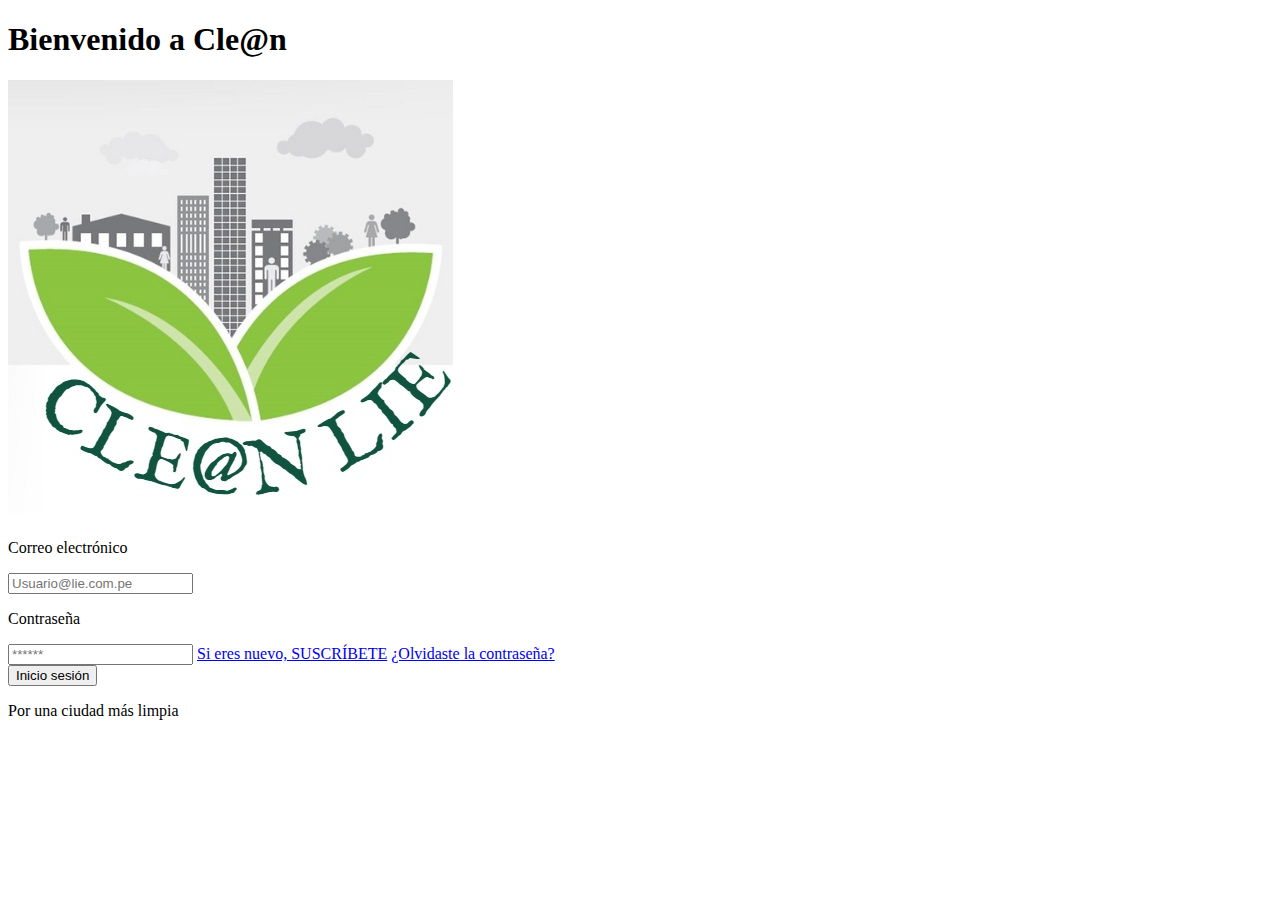
==== Login.html @ 0a5aeb65 "Version_1" ====
<!DOCTYPE html>
<html lang="en">
<head>
    <meta charset="UTF-8">
    <meta name="viewport" content="width=device-width, inicial-scale=1.0">
    <meta name="keywords" content="HTML,CSS,JS">
    <title>Cle@n by LIE</title>
    <link rel="stylesheet" href="css/estilo1.css">
    <link rel="stylesheet" href="IMAGES/logo.jpg">
   
</head>
<body >
   
    <form>
        <h1 class="title">Bienvenido a Cle@n</h1>
        <img src="IMAGES/logo.jpg" class="logoclean">
        
        <label>
            <i class="f-user"></i>
            <p>Correo electrónico</p>
            <input placeholder="Usuario@lie.com.pe" type="text" id="usuario">
        </label>
        <label>
            <p>Contraseña</p>
            <i class="f-clave"></i>
            <input placeholder="******" type="password" id="password">
        </label>
        <tr>
        <a href="Registro.html" class="link"> Si eres nuevo, SUSCRÍBETE</a>
        <a href="#" class="link"> ¿Olvidaste la contraseña?</a>
        <br>
        <button id="button" onclick="loguear()">Inicio sesión</button>
        <br>
        <p>Por una ciudad más limpia</p>
    </form>
    <script src="js/login.js"></script>
</body>
</html>
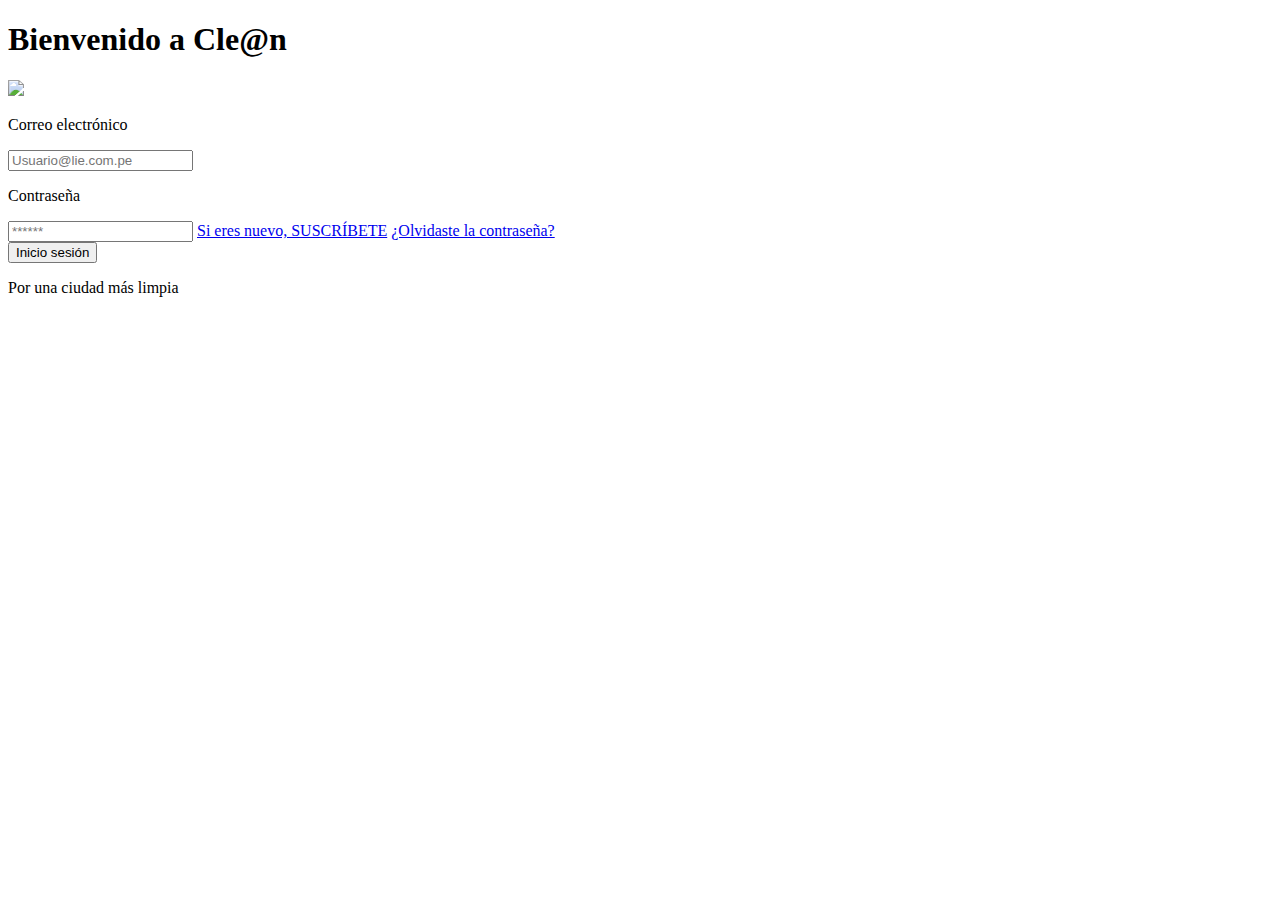
==== commit a5f4a3b5: "Version_2" ====
--- a/Login.html
+++ b/Login.html
@@ -5,15 +5,15 @@
     <meta name="viewport" content="width=device-width, inicial-scale=1.0">
     <meta name="keywords" content="HTML,CSS,JS">
     <title>Cle@n by LIE</title>
-    <link rel="stylesheet" href="css/estilo1.css">
-    <link rel="stylesheet" href="IMAGES/logo.jpg">
+    <link rel="stylesheet" href="../Recolectores/CSS/Estilo1.css">
+    <link rel="stylesheet" href="../Recolectores/IMAGES/logo.jpg">
    
 </head>
 <body >
    
     <form>
         <h1 class="title">Bienvenido a Cle@n</h1>
-        <img src="IMAGES/logo.jpg" class="logoclean">
+        <img src="../Recolectores/IMAGES/logo.jpg" class="logoclean">
         
         <label>
             <i class="f-user"></i>
@@ -26,13 +26,13 @@
             <input placeholder="******" type="password" id="password">
         </label>
         <tr>
-        <a href="Registro.html" class="link"> Si eres nuevo, SUSCRÍBETE</a>
+        <a href="../Registro.html" class="link"> Si eres nuevo, SUSCRÍBETE</a>
         <a href="#" class="link"> ¿Olvidaste la contraseña?</a>
         <br>
         <button id="button" onclick="loguear()">Inicio sesión</button>
         <br>
         <p>Por una ciudad más limpia</p>
     </form>
-    <script src="js/login.js"></script>
-</body>
+    <script src="../Recolectores/JS/Login.js"></script>
+</body> 
 </html>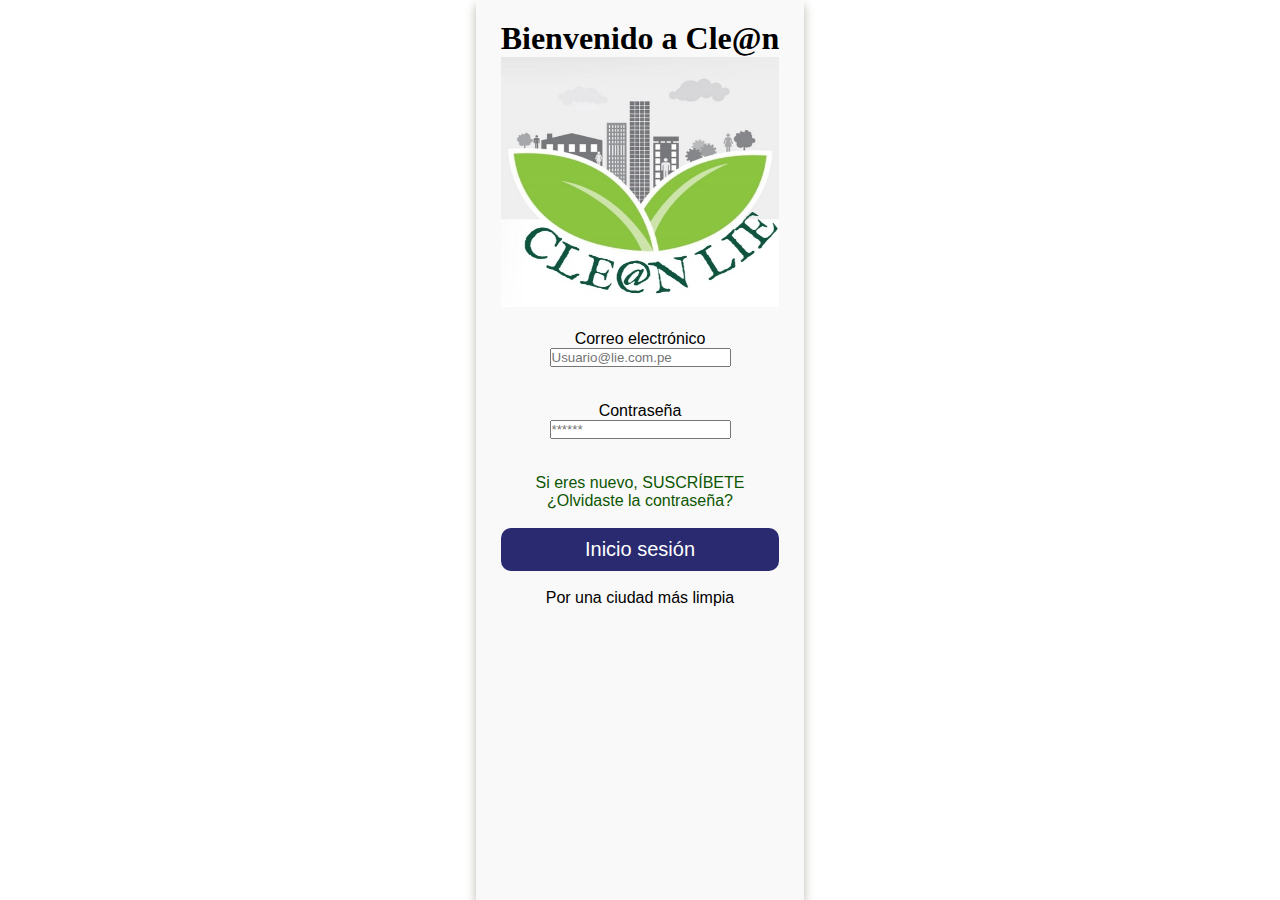
==== commit e83fdf3f: "Aport" ====
--- a/Login.html
+++ b/Login.html
@@ -2,37 +2,35 @@
 <html lang="en">
 <head>
     <meta charset="UTF-8">
-    <meta name="viewport" content="width=device-width, inicial-scale=1.0">
+    <meta name="viewport" content="width=device-width, initial-scale=1.0">
     <meta name="keywords" content="HTML,CSS,JS">
     <title>Cle@n by LIE</title>
-    <link rel="stylesheet" href="../Recolectores/CSS/Estilo1.css">
-    <link rel="stylesheet" href="../Recolectores/IMAGES/logo.jpg">
-   
+    <link rel="stylesheet" href="./CSS/Estilo1.css">
 </head>
-<body >
-   
-    <form>
+<body>
+    <form onsubmit="return false;">
         <h1 class="title">Bienvenido a Cle@n</h1>
-        <img src="../Recolectores/IMAGES/logo.jpg" class="logoclean">
+        <img src="./IMAGES/logo.jpg" class="logoclean" alt="Logo Cle@n">
         
         <label>
             <i class="f-user"></i>
             <p>Correo electrónico</p>
-            <input placeholder="Usuario@lie.com.pe" type="text" id="usuario">
+            <input placeholder="Usuario@lie.com.pe" type="text" id="usuario" required>
         </label>
         <label>
             <p>Contraseña</p>
             <i class="f-clave"></i>
-            <input placeholder="******" type="password" id="password">
+            <input placeholder="******" type="password" id="password" required>
         </label>
         <tr>
-        <a href="../Registro.html" class="link"> Si eres nuevo, SUSCRÍBETE</a>
-        <a href="#" class="link"> ¿Olvidaste la contraseña?</a>
-        <br>
-        <button id="button" onclick="loguear()">Inicio sesión</button>
-        <br>
-        <p>Por una ciudad más limpia</p>
+            <a href="./Registro.html" class="link"> Si eres nuevo, SUSCRÍBETE</a>
+            <a href="#" class="link"> ¿Olvidaste la contraseña?</a>
+            <br>
+            <button id="button">Inicio sesión</button>
+            <br>
+            <p>Por una ciudad más limpia</p>
+        </tr>
     </form>
-    <script src="../Recolectores/JS/Login.js"></script>
+    <script src="./JS/Login.js"></script>
 </body> 
-</html>+</html>
--- a/CSS/Estilo1.css
+++ b/CSS/Estilo1.css
@@ -0,0 +1,207 @@
+*{
+    margin: 0;
+    padding: 0;
+    box-sizing: border-box;
+}
+
+
+body{
+    display: flex;
+    height: auto;
+    justify-content: center;
+    align-content: center;
+    padding:auto;
+    min-height: 100vh;
+}
+
+form {
+    display: flex;
+    flex-direction: column;
+    background-color: rgb(250, 249, 249);
+    text-align: center;
+    padding: 20px 25px;
+    box-shadow: 0 5px 10px rgb(184, 184, 173);
+}
+
+form label{
+    margin-bottom: 35px;
+}
+form a{
+    font-family:Arial, Helvetica, sans-serif;
+}
+form label .f-user{
+    font-size: 20px;
+    color: blue;
+    margin-right: 10px;
+}
+
+form button{
+    color: white;
+    border:none;
+    background-color: rgb(42, 42, 112);
+    padding: 10px 15px;
+    cursor: pointer;
+    font-size: 20px;
+    border-radius: 10px;
+}
+
+form p{
+    font-family: Arial, Helvetica, sans-serif;
+}
+
+
+
+.logoclean{
+    width: 100%;
+    height: 250px;
+}
+
+h2{
+  font-family: Arial, Helvetica, sans-serif;
+}
+
+h4{
+    font-family: Arial, Helvetica, sans-serif;
+}
+
+/*--------------- Secciones-----------------------------*/
+.team .team-member {
+    background-color: var(--surface-color);
+    box-shadow: 0px 2px 15px rgba(0, 0, 0, 0.1);
+    position: relative;
+    border-radius: 5px;
+    transition: 0.5s;
+    padding: 30px;
+    height: 10%;
+  }
+  
+  
+  @media (max-width: 50px) {
+    .team .team-member {
+      flex-direction: column;
+      justify-content: center !important;
+      align-items: center !important;
+    }
+  }
+  
+  .team .team-member .pic {
+    overflow: hidden;
+    width: 500px;
+    
+    /*border-radius: 50%;*/
+    flex-shrink: 0;
+  }
+  
+  .team .team-member .pic1 {
+    overflow: hidden;
+    width: 500px;
+    flex-shrink: 0;
+    position:fixed;
+   
+  }
+
+  
+
+
+  .team .team-member .pic img {
+    transition: ease-in-out 0.3s;
+  }
+  
+  .team .team-member:hover {
+    transform: translateY(-10px);
+  }
+  
+  
+  @media (max-width: 468px) {
+    .team .team-member .member-info {
+      padding: 30px 0 0 0;
+      text-align: center;
+    }
+  }
+  
+  .team .team-member h4 {
+    font-weight: 700;
+    margin-bottom: 5px;
+    font-size: 20px;
+    color: rgb(4, 93, 7);
+  }
+  
+  .team .team-member span {
+    display: block;
+    font-size: 15px;
+    padding-bottom: 10px;
+    position: relative;
+    font-weight: 500;
+  }
+  
+  .team .team-member span::after {
+    content: "";
+    position: absolute;
+    display: block;
+    width: 50px;
+    height: 1px;
+    background: color-mix(in srgb, var(--default-color), transparent 85%);
+    bottom: 0;
+    left: 0;
+  }
+  
+  @media (max-width: 468px) {
+    .team .team-member span::after {
+      left: calc(50% - 25px);
+    }
+  }
+  
+  .team .team-member p {
+    margin: 10px 0 0 0;
+    font-size: 14px;
+  }
+  
+  .team .team-member .social {
+    margin-top: 12px;
+    display: flex;
+    align-items: center;
+    justify-content: start;
+    width: 50%;
+  }
+  
+  @media (max-width: 468px) {
+    .team .team-member .social {
+      justify-content: center;
+    }
+  }
+  
+  .team .team-member .social a i {
+    color: color-mix(in srgb, var(--default-color), transparent 20%);
+    font-size: 16px;
+    margin: 0 2px;
+  }
+  
+  .team .team-member .social a:hover {
+    background: var(--accent-color);
+  }
+  
+  .team .team-member .social a:hover i {
+    color: var(--contrast-color);
+  }
+  
+  .team .team-member .social a+a {
+    margin-left: 8px;
+  }
+  
+
+  /*-------SERVICIOS----------*/
+
+  .img-fluid{
+    width: 10%;
+  }
+
+  a{
+    text-decoration: none;
+    font-family: Arial, Helvetica, sans-serif;
+    color: rgb(13, 86, 2);
+  }
+
+  logo_menu{
+    width: 20%;
+    height: 20%;
+  }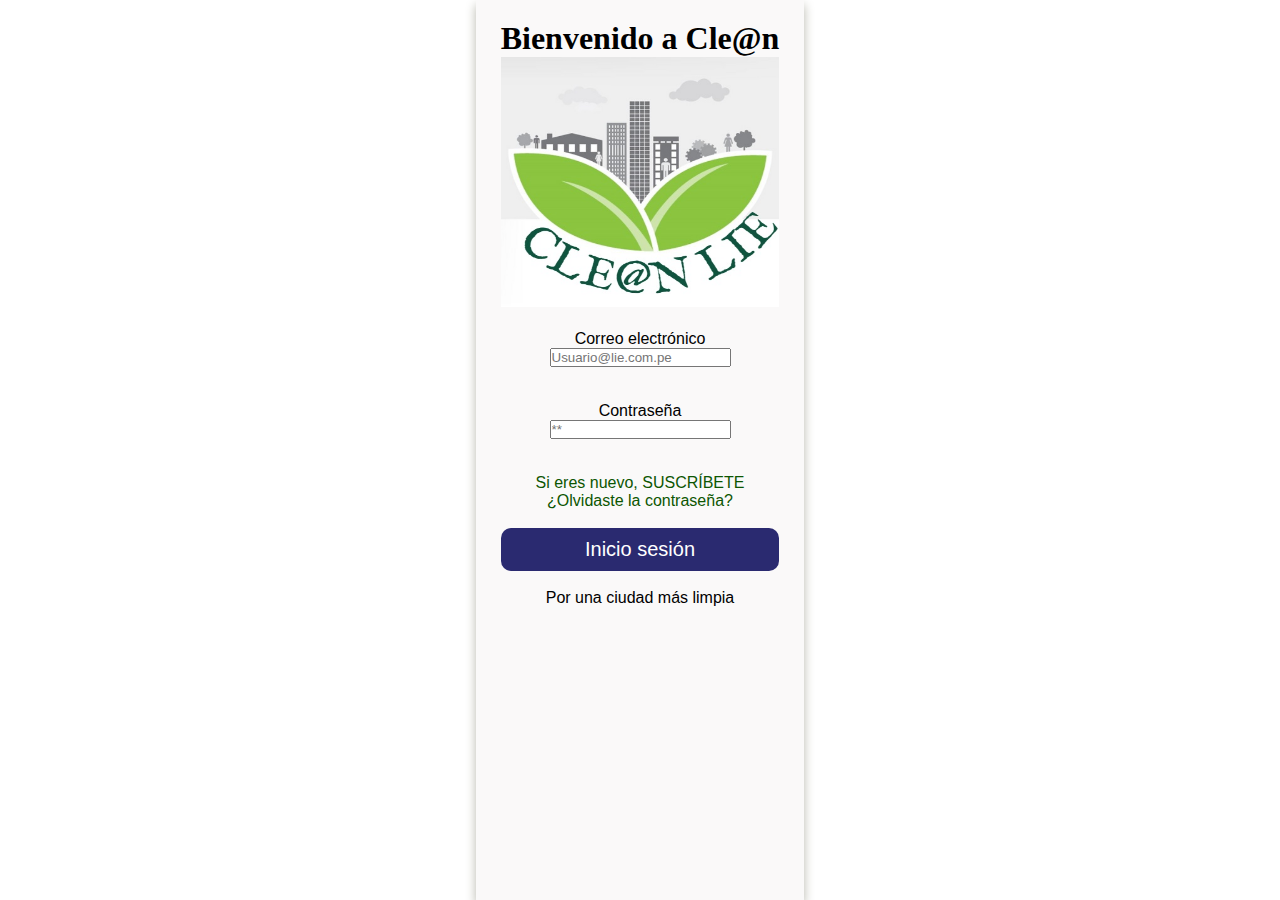
==== commit a04fbb45: "Version3" ====
--- a/Login.html
+++ b/Login.html
@@ -11,7 +11,7 @@
     <form onsubmit="return false;">
         <h1 class="title">Bienvenido a Cle@n</h1>
         <img src="./IMAGES/logo.jpg" class="logoclean" alt="Logo Cle@n">
-        
+
         <label>
             <i class="f-user"></i>
             <p>Correo electrónico</p>
@@ -20,7 +20,7 @@
         <label>
             <p>Contraseña</p>
             <i class="f-clave"></i>
-            <input placeholder="******" type="password" id="password" required>
+            <input placeholder="**" type="password" id="password" required>
         </label>
         <tr>
             <a href="./Registro.html" class="link"> Si eres nuevo, SUSCRÍBETE</a>
@@ -33,4 +33,4 @@
     </form>
     <script src="./JS/Login.js"></script>
 </body> 
-</html>
+</html>--- a/CSS/Estilo1.css
+++ b/CSS/Estilo1.css
@@ -1,207 +1,207 @@
 *{
-    margin: 0;
-    padding: 0;
-    box-sizing: border-box;
+  margin: 0;
+  padding: 0;
+  box-sizing: border-box;
 }
 
 
 body{
-    display: flex;
-    height: auto;
-    justify-content: center;
-    align-content: center;
-    padding:auto;
-    min-height: 100vh;
+  display: flex;
+  height: auto;
+  justify-content: center;
+  align-content: center;
+  padding:auto;
+  min-height: 100vh;
 }
 
 form {
-    display: flex;
-    flex-direction: column;
-    background-color: rgb(250, 249, 249);
-    text-align: center;
-    padding: 20px 25px;
-    box-shadow: 0 5px 10px rgb(184, 184, 173);
+  display: flex;
+  flex-direction: column;
+  background-color: rgb(250, 249, 249);
+  text-align: center;
+  padding: 20px 25px;
+  box-shadow: 0 5px 10px rgb(184, 184, 173);
 }
 
 form label{
-    margin-bottom: 35px;
+  margin-bottom: 35px;
 }
 form a{
-    font-family:Arial, Helvetica, sans-serif;
+  font-family:Arial, Helvetica, sans-serif;
 }
 form label .f-user{
-    font-size: 20px;
-    color: blue;
-    margin-right: 10px;
+  font-size: 20px;
+  color: blue;
+  margin-right: 10px;
 }
 
 form button{
-    color: white;
-    border:none;
-    background-color: rgb(42, 42, 112);
-    padding: 10px 15px;
-    cursor: pointer;
-    font-size: 20px;
-    border-radius: 10px;
+  color: white;
+  border:none;
+  background-color: rgb(42, 42, 112);
+  padding: 10px 15px;
+  cursor: pointer;
+  font-size: 20px;
+  border-radius: 10px;
 }
 
 form p{
-    font-family: Arial, Helvetica, sans-serif;
+  font-family: Arial, Helvetica, sans-serif;
 }
 
 
 
 .logoclean{
-    width: 100%;
-    height: 250px;
+  width: 100%;
+  height: 250px;
 }
 
 h2{
+font-family: Arial, Helvetica, sans-serif;
+}
+
+h4{
   font-family: Arial, Helvetica, sans-serif;
-}
-
-h4{
-    font-family: Arial, Helvetica, sans-serif;
 }
 
 /*--------------- Secciones-----------------------------*/
 .team .team-member {
-    background-color: var(--surface-color);
-    box-shadow: 0px 2px 15px rgba(0, 0, 0, 0.1);
-    position: relative;
-    border-radius: 5px;
-    transition: 0.5s;
-    padding: 30px;
-    height: 10%;
-  }
+  background-color: var(--surface-color);
+  box-shadow: 0px 2px 15px rgba(0, 0, 0, 0.1);
+  position: relative;
+  border-radius: 5px;
+  transition: 0.5s;
+  padding: 30px;
+  height: 10%;
+}
+
+
+@media (max-width: 50px) {
+  .team .team-member {
+    flex-direction: column;
+    justify-content: center !important;
+    align-items: center !important;
+  }
+}
+
+.team .team-member .pic {
+  overflow: hidden;
+  width: 500px;
   
-  
-  @media (max-width: 50px) {
-    .team .team-member {
-      flex-direction: column;
-      justify-content: center !important;
-      align-items: center !important;
-    }
-  }
-  
-  .team .team-member .pic {
-    overflow: hidden;
-    width: 500px;
-    
-    /*border-radius: 50%;*/
-    flex-shrink: 0;
-  }
-  
-  .team .team-member .pic1 {
-    overflow: hidden;
-    width: 500px;
-    flex-shrink: 0;
-    position:fixed;
-   
-  }
-
-  
-
-
-  .team .team-member .pic img {
-    transition: ease-in-out 0.3s;
-  }
-  
-  .team .team-member:hover {
-    transform: translateY(-10px);
-  }
-  
-  
-  @media (max-width: 468px) {
-    .team .team-member .member-info {
-      padding: 30px 0 0 0;
-      text-align: center;
-    }
-  }
-  
-  .team .team-member h4 {
-    font-weight: 700;
-    margin-bottom: 5px;
-    font-size: 20px;
-    color: rgb(4, 93, 7);
-  }
-  
-  .team .team-member span {
-    display: block;
-    font-size: 15px;
-    padding-bottom: 10px;
-    position: relative;
-    font-weight: 500;
-  }
-  
+  /*border-radius: 50%;*/
+  flex-shrink: 0;
+}
+
+.team .team-member .pic1 {
+  overflow: hidden;
+  width: 500px;
+  flex-shrink: 0;
+  position:fixed;
+ 
+}
+
+
+
+
+.team .team-member .pic img {
+  transition: ease-in-out 0.3s;
+}
+
+.team .team-member:hover {
+  transform: translateY(-10px);
+}
+
+
+@media (max-width: 468px) {
+  .team .team-member .member-info {
+    padding: 30px 0 0 0;
+    text-align: center;
+  }
+}
+
+.team .team-member h4 {
+  font-weight: 700;
+  margin-bottom: 5px;
+  font-size: 20px;
+  color: rgb(4, 93, 7);
+}
+
+.team .team-member span {
+  display: block;
+  font-size: 15px;
+  padding-bottom: 10px;
+  position: relative;
+  font-weight: 500;
+}
+
+.team .team-member span::after {
+  content: "";
+  position: absolute;
+  display: block;
+  width: 50px;
+  height: 1px;
+  background: color-mix(in srgb, var(--default-color), transparent 85%);
+  bottom: 0;
+  left: 0;
+}
+
+@media (max-width: 468px) {
   .team .team-member span::after {
-    content: "";
-    position: absolute;
-    display: block;
-    width: 50px;
-    height: 1px;
-    background: color-mix(in srgb, var(--default-color), transparent 85%);
-    bottom: 0;
-    left: 0;
-  }
-  
-  @media (max-width: 468px) {
-    .team .team-member span::after {
-      left: calc(50% - 25px);
-    }
-  }
-  
-  .team .team-member p {
-    margin: 10px 0 0 0;
-    font-size: 14px;
-  }
-  
+    left: calc(50% - 25px);
+  }
+}
+
+.team .team-member p {
+  margin: 10px 0 0 0;
+  font-size: 14px;
+}
+
+.team .team-member .social {
+  margin-top: 12px;
+  display: flex;
+  align-items: center;
+  justify-content: start;
+  width: 50%;
+}
+
+@media (max-width: 468px) {
   .team .team-member .social {
-    margin-top: 12px;
-    display: flex;
-    align-items: center;
-    justify-content: start;
-    width: 50%;
-  }
-  
-  @media (max-width: 468px) {
-    .team .team-member .social {
-      justify-content: center;
-    }
-  }
-  
-  .team .team-member .social a i {
-    color: color-mix(in srgb, var(--default-color), transparent 20%);
-    font-size: 16px;
-    margin: 0 2px;
-  }
-  
-  .team .team-member .social a:hover {
-    background: var(--accent-color);
-  }
-  
-  .team .team-member .social a:hover i {
-    color: var(--contrast-color);
-  }
-  
-  .team .team-member .social a+a {
-    margin-left: 8px;
-  }
-  
-
-  /*-------SERVICIOS----------*/
-
-  .img-fluid{
-    width: 10%;
-  }
-
-  a{
-    text-decoration: none;
-    font-family: Arial, Helvetica, sans-serif;
-    color: rgb(13, 86, 2);
-  }
-
-  logo_menu{
-    width: 20%;
-    height: 20%;
-  }+    justify-content: center;
+  }
+}
+
+.team .team-member .social a i {
+  color: color-mix(in srgb, var(--default-color), transparent 20%);
+  font-size: 16px;
+  margin: 0 2px;
+}
+
+.team .team-member .social a:hover {
+  background: var(--accent-color);
+}
+
+.team .team-member .social a:hover i {
+  color: var(--contrast-color);
+}
+
+.team .team-member .social a+a {
+  margin-left: 8px;
+}
+
+
+/*-------SERVICIOS----------*/
+
+.img-fluid{
+  width: 10%;
+}
+
+a{
+  text-decoration: none;
+  font-family: Arial, Helvetica, sans-serif;
+  color: rgb(13, 86, 2);
+}
+
+logo_menu{
+  width: 20%;
+  height: 20%;
+}